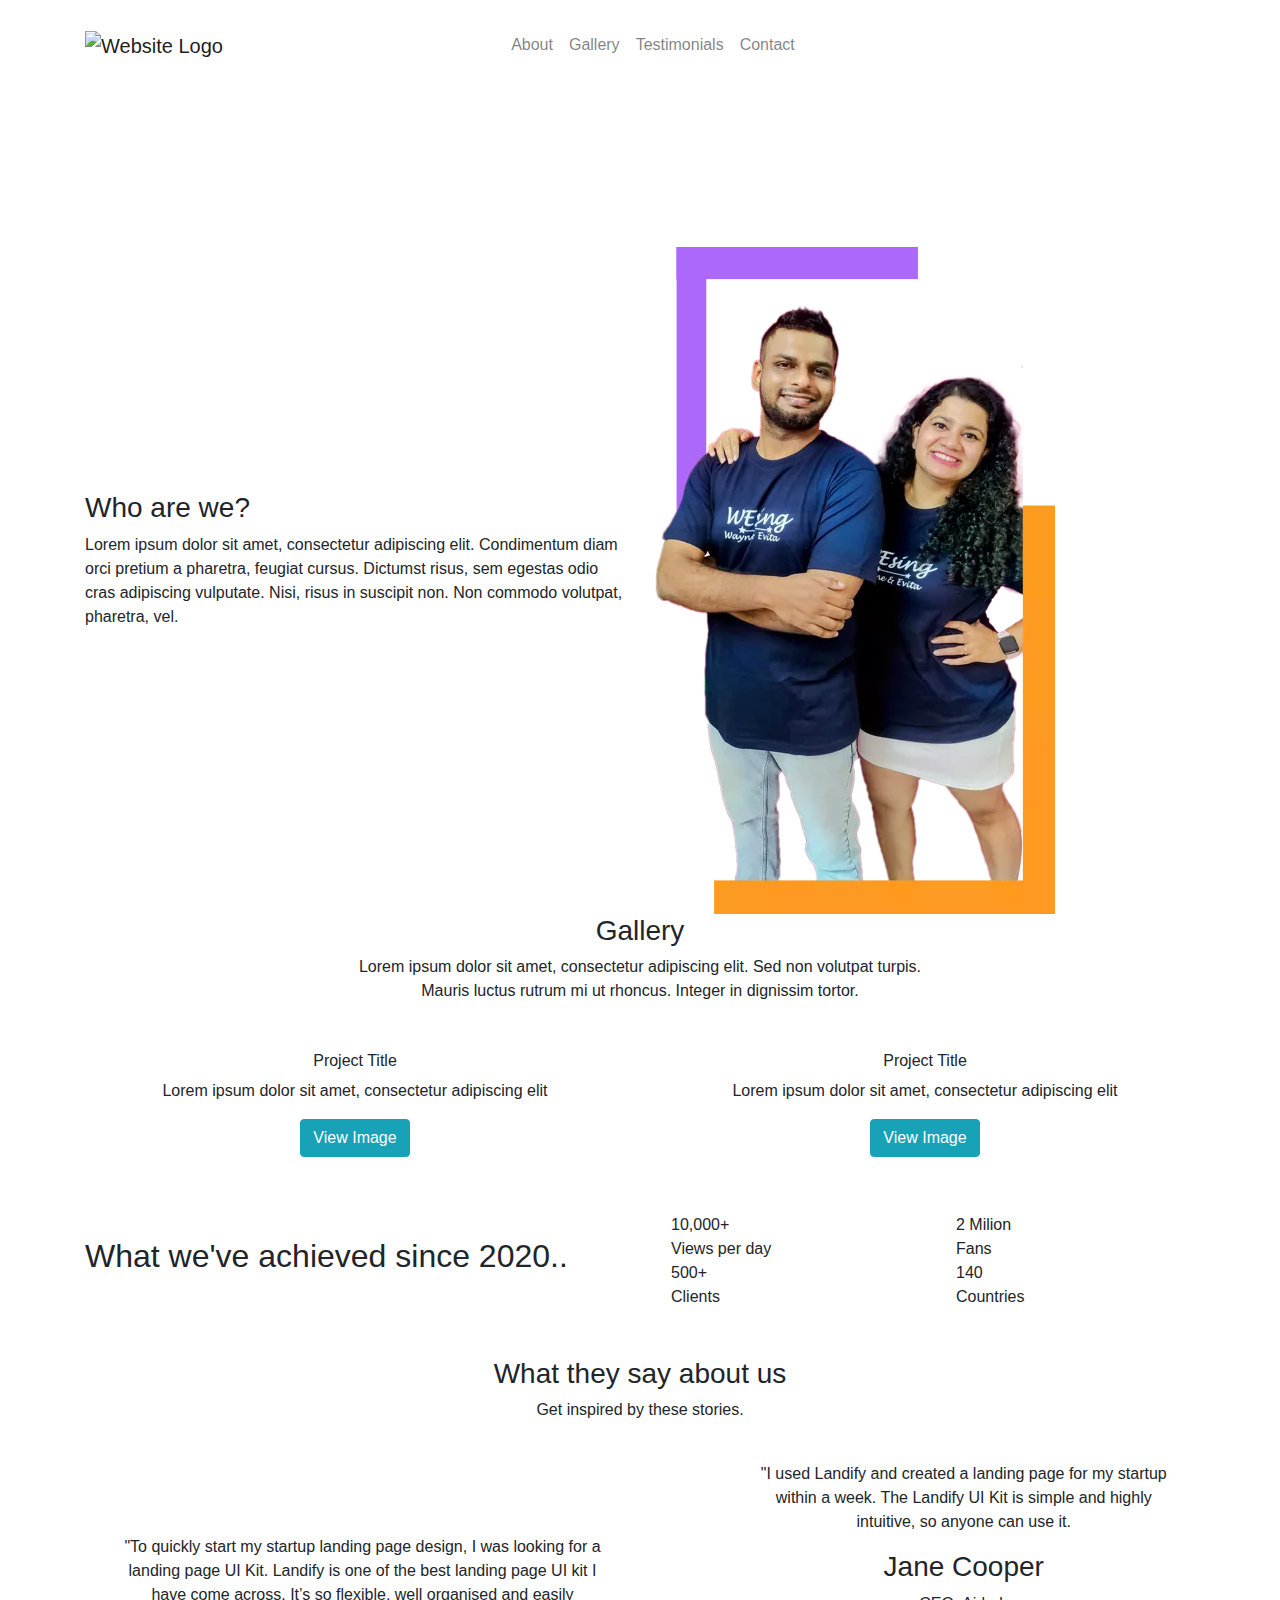
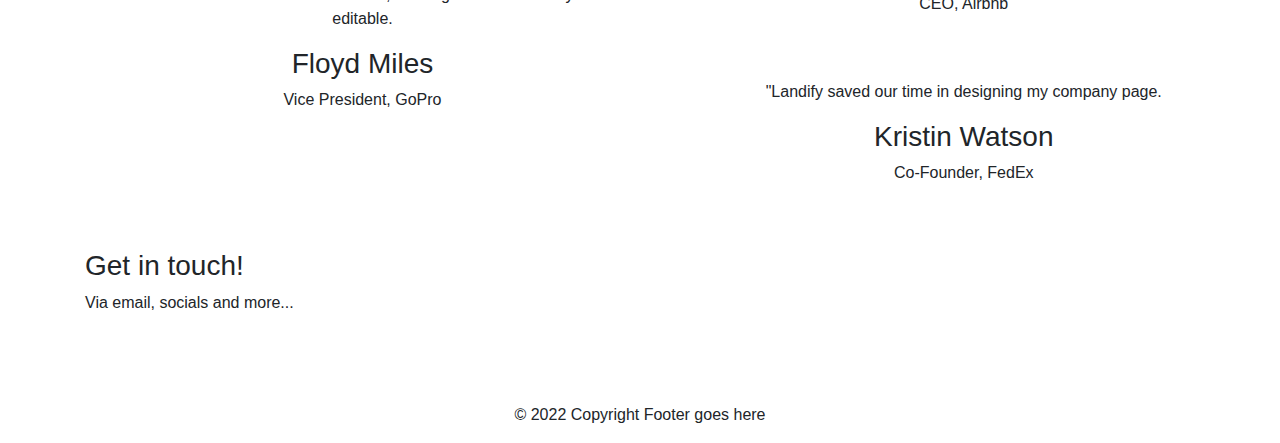
==== index.html @ 91587dcf "v1.1" ====
<!DOCTYPE html>
<html lang="en">
  <head>
    <meta charset="UTF-8" />
    <meta http-equiv="X-UA-Compatible" content="IE=edge" />
    <meta name="viewport" content="width=device-width, initial-scale=1.0" />
    <title>Wayne & Evita</title>
    <script src="scripts/index.js" defer></script>
    <!-- Css -->
    <link rel="stylesheet" href="css/style.css" />
    <!-- Bootstrap -->
    <link
      rel="stylesheet"
      href="https://cdn.jsdelivr.net/npm/bootstrap@4.0.0/dist/css/bootstrap.min.css"
      integrity="sha384-Gn5384xqQ1aoWXA+058RXPxPg6fy4IWvTNh0E263XmFcJlSAwiGgFAW/dAiS6JXm"
      crossorigin="anonymous"
    />

    <!-- Font Awesome Icons -->
    <link
      rel="stylesheet"
      href="https://cdnjs.cloudflare.com/ajax/libs/font-awesome/6.1.1/css/all.min.css"
      integrity="sha512-KfkfwYDsLkIlwQp6LFnl8zNdLGxu9YAA1QvwINks4PhcElQSvqcyVLLD9aMhXd13uQjoXtEKNosOWaZqXgel0g=="
      crossorigin="anonymous"
      referrerpolicy="no-referrer"
    />
  </head>
  <body>
    <!-- Navbar -->
    <nav class="navbar navbar-expand-lg navbar-light">
      <div class="container py-3">
        <a class="navbar-brand" href="#">
          <img
            src="images/asset 1_blue-1500w.png"
            alt="Website Logo"
            class="img-fluid"
          />
        </a>
        <button
          class="navbar-toggler"
          type="button"
          data-toggle="collapse"
          data-target="#navbarSupportedContent"
          aria-controls="navbarSupportedContent"
          aria-expanded="false"
          aria-label="Toggle navigation"
        >
          <span class="navbar-toggler-icon"></span>
        </button>

        <div class="collapse navbar-collapse" id="navbarSupportedContent">
          <!-- Centered Element -->

          <ul class="navbar-nav mx-auto">
            <li class="nav-item">
              <a class="nav-link" href="#aboutSection">About</a>
            </li>
            <li class="nav-item">
              <a class="nav-link" href="#gallerySection">Gallery</a>
            </li>
            <li class="nav-item">
              <a class="nav-link" href="#testimonialSection">Testimonials</a>
            </li>
            <li class="nav-item">
              <a class="nav-link" href="#contactSection">Contact</a>
            </li>
          </ul>
          <ul class="nav navbar__socials">
            <li class="nav-item">
              <a class="nav-link active" href="#">
                <i class="fa-brands fa-instagram"></i>
              </a>
            </li>
            <li class="nav-item">
              <a class="nav-link" href="#">
                <i class="fa-brands fa-youtube"></i>
              </a>
            </li>
            <li class="nav-item">
              <a class="nav-link" href="#">
                <i class="fa-brands fa-facebook"></i>
              </a>
            </li>

            <!-- Chnage after revision one -->
            <li class="nav-item">
              <a class="nav-link" href="#">
                <i class="fa-solid fa-envelope"></i>
              </a>
            </li>
          </ul>
        </div>
      </div>
    </nav>

    <!-- Background Image Section -->
    <header class="bgSection">
      <!-- Video tag (replace the video if needed) -->
      <video
        playsinline="playsinline"
        autoplay="autoplay"
        muted="muted"
        loop="loop"
        class="w-100"
      >
      <!-- replace this src path -->
        <source

          src="https://storage.googleapis.com/coverr-main/mp4/Mt_Baker.mp4"
          type="video/mp4"
        />
      </video>
    </header>

    <!-- About Section -->
    <div id="aboutSection" class="aboutSection--colOne">
      <div class="container section_margin">
        <!--Revision One (align-item-center) -->
        <div class="row align-items-center">
          <div class="col-12 col-md-6">
            <h3 class="h-3">Who are we?</h3>
            <p>
              Lorem ipsum dolor sit amet, consectetur adipiscing elit.
              Condimentum diam orci pretium a pharetra, feugiat cursus. Dictumst
              risus, sem egestas odio cras adipiscing vulputate. Nisi, risus in
              suscipit non. Non commodo volutpat, pharetra, vel.
            </p>

            <img
              src="images/turquoise-circle.svg"
              alt=""
              class="blueCircle d-none d-md-inline-block"
            />
            <img
              src="images/purple-circle.svg"
              alt=""
              class="purpleCicle d-none d-md-inline-block"
            />
          </div>
          <div class="col-12 col-md-6">
            <img
              src="images/we w:frame1-400w.png"
              alt="who we are Image"
              class="img-fluid"
            />
          </div>
        </div>
      </div>
    </div>

    <!-- gallery Section -->
    <div id="gallerySection" class="section_margin">
      <div class="container">
        <div class="row text-center">
          <div class="col-12">
            <h3 class="h-3">Gallery</h3>
            <p>
              Lorem ipsum dolor sit amet, consectetur adipiscing elit. Sed non
              volutpat turpis. <br class="breaktag" />
              Mauris luctus rutrum mi ut rhoncus. Integer in dignissim tortor.
            </p>
          </div>

          <!-- Four Gallery Images -->
          <div class="col-12 col-md-6 p-2">
            <div class="imageOverlay">
              <img
                src="images/photo-1523755231516-e43fd2e8dca5.jpg"
                alt=""
                class=""
              />
              <div class="imageDetail">
                <h6>Project Title</h6>
                <p>Lorem ipsum dolor sit amet, consectetur adipiscing elit</p>
                <a href=""><button class="btn btn-info">View Image</button></a>
              </div>
            </div>
          </div>
          <div class="col-12 col-md-6 p-2">
            <div class="imageOverlay">
              <img
                src="images/photo-1523755231516-e43fd2e8dca5.jpg"
                alt=""
                class="img-fluid"
              />
              <div class="imageDetail">
                <h6>Project Title</h6>
                <p>Lorem ipsum dolor sit amet, consectetur adipiscing elit</p>
                <a href=""><button class="btn btn-info">View Image</button></a>
              </div>
            </div>
          </div>
        </div>
      </div>
    </div>

    <!-- What we achive Section -->
    <div id="callToActionOne" class="section_margin_custom">
      <div class="container">
        <div class="row align-items-center py-5">
          <div class="col-12 col-lg-6">
            <h2>What we've achieved since 2020..</h2>
          </div>
          <div class="col-12 col-lg-6 mt-4 mt-md-0">
            <div class="row">
              <div class="col-6">
                <div class="d-flex">
                  <div class="mt-3">
                    <img src="images/05.svg" alt="" />
                  </div>
                  <div>
                    <span
                      ><span class="h-4 mb-5 ml-3">10,000+</span> <br />
                      <span class="smallText ml-3">Views per day</span></span
                    >
                  </div>
                </div>
              </div>

              <div class="col-6">
                <div class="d-flex">
                  <div class="mt-3">
                    <img src="images/04.svg" alt="" />
                  </div>
                  <div>
                    <span
                      ><span class="h-4 mb-5 ml-3">2 Milion</span> <br />
                      <span class="smallText ml-3">Fans</span></span
                    >
                  </div>
                </div>
              </div>

              <div class="col-6">
                <div class="d-flex">
                  <div class="mt-3">
                    <img src="images/05 (1).svg" alt="" />
                  </div>
                  <div>
                    <span
                      ><span class="h-4 mb-5 ml-3">500+</span> <br />
                      <span class="smallText ml-3">Clients</span></span
                    >
                  </div>
                </div>
              </div>

              <div class="col-6">
                <div class="d-flex">
                  <div class="mt-3">
                    <img src="images/07.svg" alt="" />
                  </div>
                  <div>
                    <span
                      ><span class="h-4 mb-5 ml-3">140</span> <br />
                      <span class="smallText ml-3">Countries</span></span
                    >
                  </div>
                </div>
              </div>
            </div>
          </div>
        </div>
      </div>
    </div>

    <!-- testimonails Section -->

    <div id="testimonialSection" class="section_margin_custom">
      <div class="container">
        <div class="row text-center">
          <div class="col-12">
            <h3 class="h-3">What they say about us</h3>
            <p>Get inspired by these stories.</p>
          </div>
          <div class="col-12">
            <div class="row w-md-75 mx-auto mt-4 align-items-center">
              <div
                class="col-12 col-md-6 testimony mb-5 mb-md-0"
                style="height: max-content"
              >
                <div class="px-4">
                  <p class="niconne">
                    <span class="quote">"</span>To quickly start my startup
                    landing page design, I was looking for a landing page UI
                    Kit. Landify is one of the best landing page UI kit I have
                    come across. It’s so flexible, well organised and easily
                    editable.
                  </p>

                  <div class="testimony__who jost">
                    <h3>Floyd Miles</h3>
                    <p>Vice President, GoPro</p>
                  </div>
                </div>
              </div>
              <div class="col-12 col-md-5 offset-md-1">
                <div class="row">
                  <div class="col-12 testimony mb-5 mb-md-0">
                    <p class="niconne">
                      <span class="quote">"</span>I used Landify and created a
                      landing page for my startup within a week. The Landify UI
                      Kit is simple and highly intuitive, so anyone can use it.
                    </p>

                    <div class="testimony__who jost">
                      <h3>Jane Cooper</h3>
                      <p>CEO, Airbnb</p>
                    </div>
                  </div>

                  <div class="col-12 testimony mt-md-5">
                    <p class="niconne">
                      <span class="quote">"</span>Landify saved our time in
                      designing my company page.
                    </p>

                    <div class="testimony__who jost">
                      <h3>Kristin Watson</h3>
                      <p>Co-Founder, FedEx</p>
                    </div>
                  </div>
                </div>
              </div>
            </div>
          </div>
        </div>
      </div>
    </div>

    <!-- Call to Action 2 -->
    <div id="contactSection" class="section_margin_custom py-5">
      <div class="container">
        <div class="row align-items-center">
          <div class="col col-md-9">
            <h3 class="h-3">Get in touch!</h3>
            <p class="jost">Via email, socials and more...</p>
          </div>

          <div class="col col-md-3">
            <div class="socials">
              <a href="#"><i class="fa-brands fa-instagram"></i></a>
              <a href="#"><i class="fa-brands fa-twitter"></i></a>
              <a href="#"><i class="fa-brands fa-youtube"></i></a>
             <a href="#"> <i class="fa-brands fa-twitter"></i></a>
              <a href="#"><i class="fa-solid fa-envelope"></i></a>
            </div>
          </div>
        </div>
      </div>
    </div>

    <!-- Footer -->
    <footer class="footer_main mt-4">
      <div class="container">
        <div class="row">
          <!-- It was 10 before (revision one) -->
          <div class="col col-md-12 text-center">
            <p class="jost">© 2022 Copyright Footer goes here</p>
          </div>

          <!-- They was social media icons here before revision -->
          <!-- <div class="col col-md-2"></div> -->
        </div>
      </div>
    </footer>
    <!-- Bootstrap Files -->
    <script
      src="https://code.jquery.com/jquery-3.2.1.slim.min.js"
      integrity="sha384-KJ3o2DKtIkvYIK3UENzmM7KCkRr/rE9/Qpg6aAZGJwFDMVNA/GpGFF93hXpG5KkN"
      crossorigin="anonymous"
    ></script>
    <script
      src="https://cdn.jsdelivr.net/npm/popper.js@1.12.9/dist/umd/popper.min.js"
      integrity="sha384-ApNbgh9B+Y1QKtv3Rn7W3mgPxhU9K/ScQsAP7hUibX39j7fakFPskvXusvfa0b4Q"
      crossorigin="anonymous"
    ></script>
    <script
      src="https://cdn.jsdelivr.net/npm/bootstrap@4.0.0/dist/js/bootstrap.min.js"
      integrity="sha384-JZR6Spejh4U02d8jOt6vLEHfe/JQGiRRSQQxSfFWpi1MquVdAyjUar5+76PVCmYl"
      crossorigin="anonymous"
    ></script>
  </body>
</html>
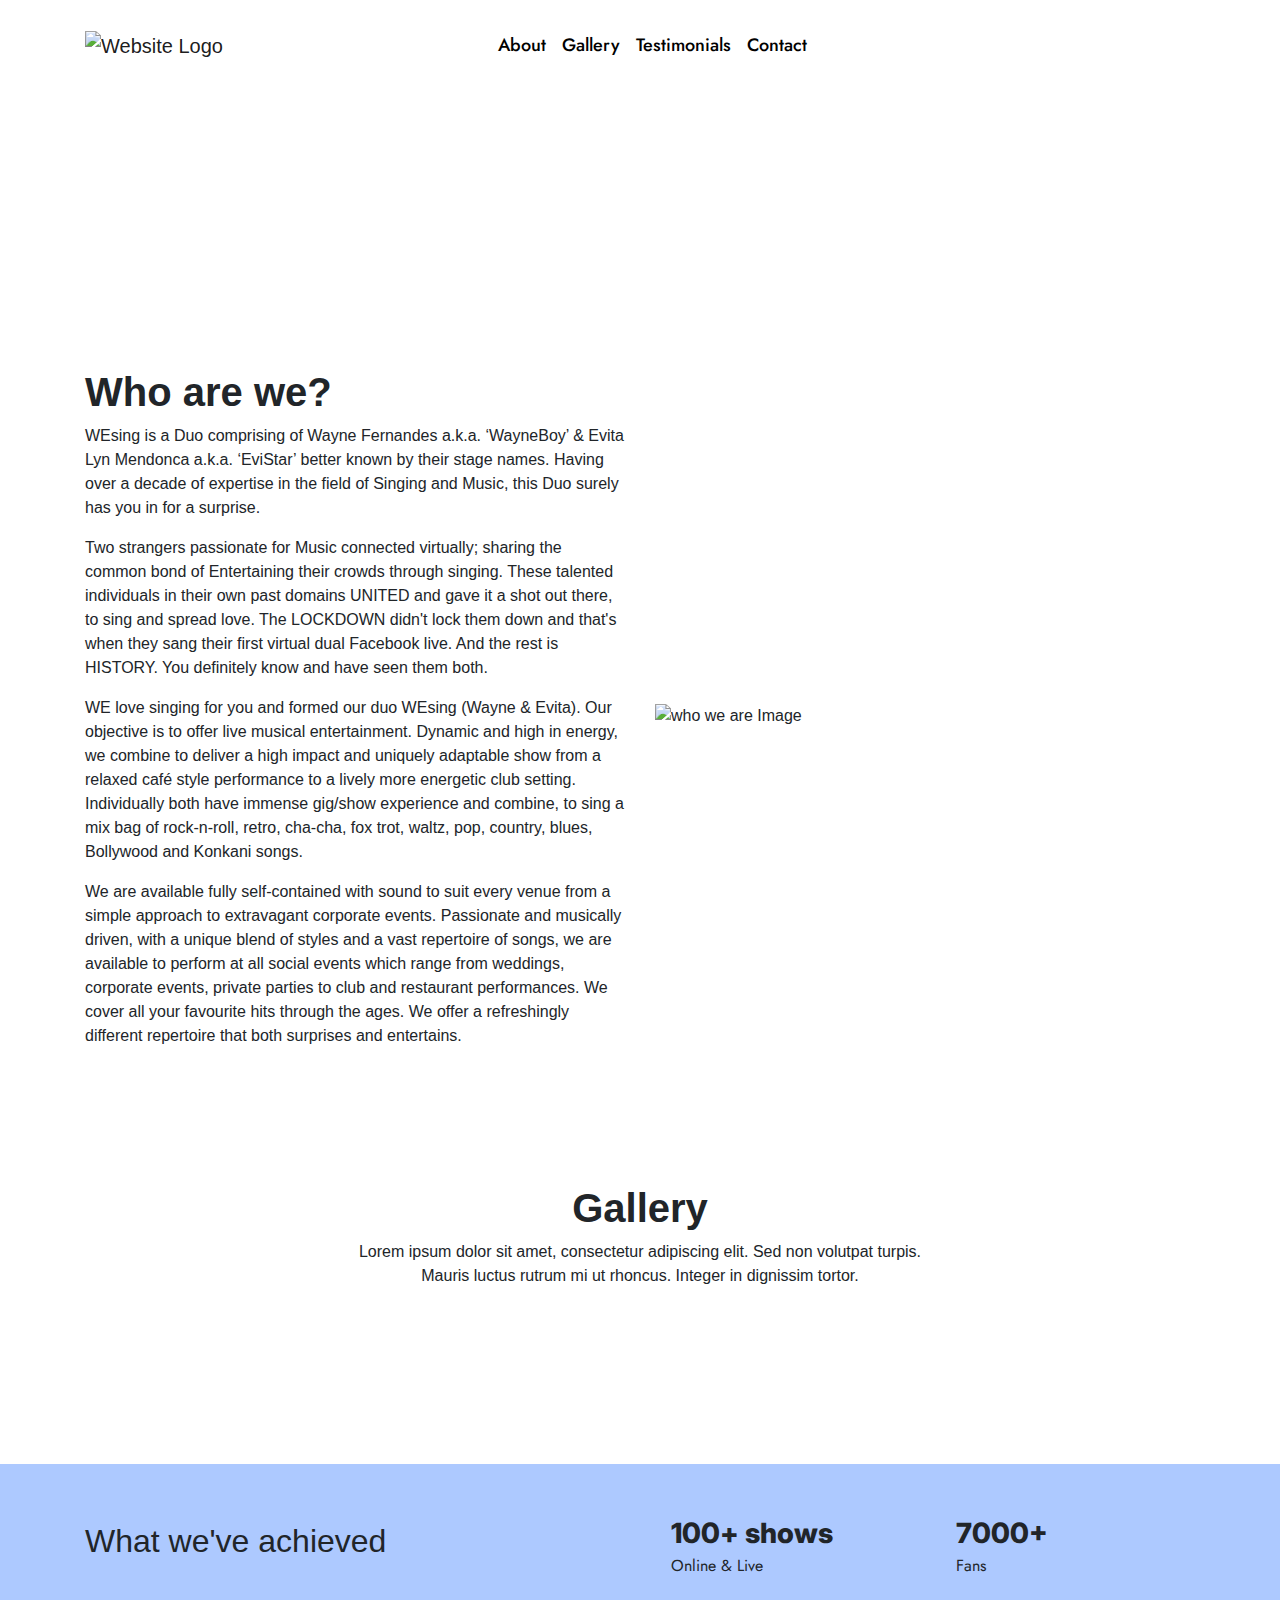
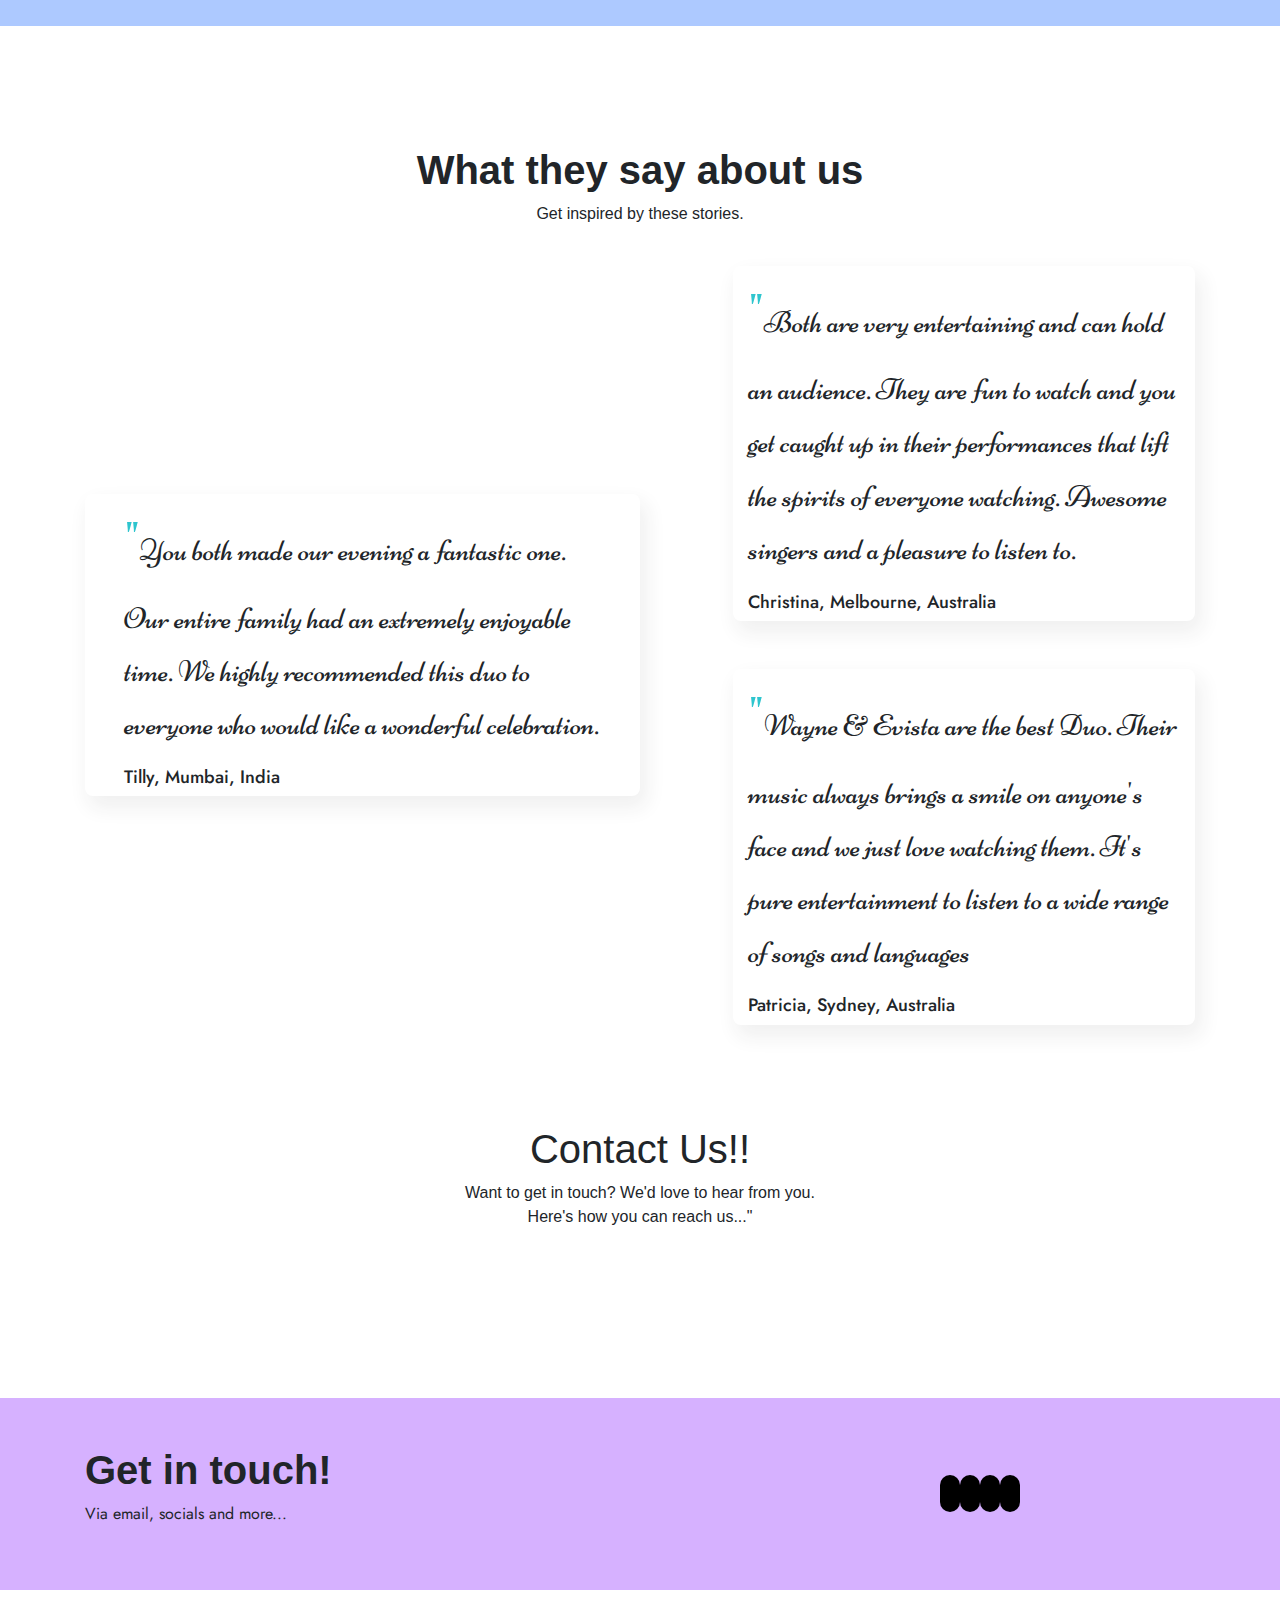
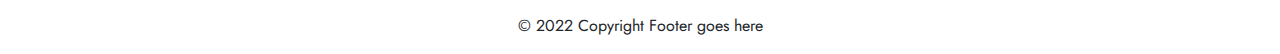
==== commit 07500d46: "v1.5" ====
--- a/index.html
+++ b/index.html
@@ -24,12 +24,14 @@
       crossorigin="anonymous"
       referrerpolicy="no-referrer"
     />
+    <!-- Form script -->
+    <script type="text/javascript" src="https://app.99inbound.com/99inbound.js"></script>
   </head>
   <body>
     <!-- Navbar -->
     <nav class="navbar navbar-expand-lg navbar-light">
       <div class="container py-3">
-        <a class="navbar-brand" href="#">
+        <a class="navbar-brand" href="/">
           <img
             src="images/asset 1_blue-1500w.png"
             alt="Website Logo"
@@ -62,32 +64,35 @@
               <a class="nav-link" href="#testimonialSection">Testimonials</a>
             </li>
             <li class="nav-item">
-              <a class="nav-link" href="#contactSection">Contact</a>
+              <a class="nav-link" href="#contactForm">Contact</a>
             </li>
           </ul>
           <ul class="nav navbar__socials">
-            <li class="nav-item">
-              <a class="nav-link active" href="#">
+            
+            <li class="nav-item">
+              <a class="nav-link" href="#contactForm">
+                <i class="fa-solid fa-envelope"></i>
+              </a>
+            </li>
+            <li class="nav-item">
+              <a class="nav-link" href="https://www.facebook.com/WayneAndEvita" target="_blank" rel="noopener noreferrer">
+                <i class="fa-brands fa-facebook"></i>
+              </a>
+            </li>
+            <li class="nav-item">
+              <a class="nav-link" href="https://www.youtube.com/channel/UCkJGmMA9x-VezOYNjD4gjDA" target="_blank" rel="noopener noreferrer">
+                <i class="fa-brands fa-youtube"></i>
+              </a>
+            </li>
+            <li class="nav-item">
+              <a class="nav-link active" href="https://www.instagram.com/wayneandevita/" target="_blank" rel="noopener noreferrer">
                 <i class="fa-brands fa-instagram"></i>
               </a>
             </li>
-            <li class="nav-item">
-              <a class="nav-link" href="#">
-                <i class="fa-brands fa-youtube"></i>
-              </a>
-            </li>
-            <li class="nav-item">
-              <a class="nav-link" href="#">
-                <i class="fa-brands fa-facebook"></i>
-              </a>
-            </li>
+
 
             <!-- Chnage after revision one -->
-            <li class="nav-item">
-              <a class="nav-link" href="#">
-                <i class="fa-solid fa-envelope"></i>
-              </a>
-            </li>
+
           </ul>
         </div>
       </div>
@@ -107,6 +112,7 @@
         <source
 
           src="https://storage.googleapis.com/coverr-main/mp4/Mt_Baker.mp4"
+          src = "images/Showreel (low bitrate).mp4"
           type="video/mp4"
         />
       </video>
@@ -120,10 +126,16 @@
           <div class="col-12 col-md-6">
             <h3 class="h-3">Who are we?</h3>
             <p>
-              Lorem ipsum dolor sit amet, consectetur adipiscing elit.
-              Condimentum diam orci pretium a pharetra, feugiat cursus. Dictumst
-              risus, sem egestas odio cras adipiscing vulputate. Nisi, risus in
-              suscipit non. Non commodo volutpat, pharetra, vel.
+              WEsing is a Duo comprising of Wayne Fernandes a.k.a. ‘WayneBoy’ & Evita Lyn Mendonca a.k.a. ‘EviStar’ better known               by their stage names. Having over a decade of expertise in the field of Singing and Music, this Duo surely has you in for a surprise.
+            </p>
+            <p>
+              Two strangers passionate for Music connected virtually; sharing the common bond of Entertaining their crowds through singing. These talented individuals in their own past domains UNITED and gave it a shot out there, to sing and spread love. The LOCKDOWN didn't lock them down and that's when they sang their first virtual dual Facebook live. And the rest is HISTORY. You definitely know and have seen them both.
+            </p>
+            <p>
+              WE love singing for you and formed our duo WEsing (Wayne & Evita). Our objective is to offer live musical entertainment. Dynamic and high in energy, we combine to deliver a high impact and uniquely adaptable show from a relaxed café style performance to a lively more energetic club setting. Individually both have immense gig/show experience and combine, to sing a mix bag of rock-n-roll, retro, cha-cha, fox trot, waltz, pop, country, blues, Bollywood and Konkani songs.
+            </p>
+            <p>
+              We are available fully self-contained with sound to suit every venue from a simple approach to extravagant corporate events. Passionate and musically driven, with a unique blend of styles and a vast repertoire of songs, we are available to perform at all social events which range from weddings, corporate events, private parties to club and restaurant performances. We cover all your favourite hits through the ages. We offer a refreshingly different repertoire that both surprises and entertains.
             </p>
 
             <img
@@ -139,7 +151,7 @@
           </div>
           <div class="col-12 col-md-6">
             <img
-              src="images/we w:frame1-400w.png"
+              src="images/WEFrame@0.5x.png"
               alt="who we are Image"
               class="img-fluid"
             />
@@ -199,7 +211,7 @@
       <div class="container">
         <div class="row align-items-center py-5">
           <div class="col-12 col-lg-6">
-            <h2>What we've achieved since 2020..</h2>
+            <h2>What we've achieved</h2>
           </div>
           <div class="col-12 col-lg-6 mt-4 mt-md-0">
             <div class="row">
@@ -210,8 +222,8 @@
                   </div>
                   <div>
                     <span
-                      ><span class="h-4 mb-5 ml-3">10,000+</span> <br />
-                      <span class="smallText ml-3">Views per day</span></span
+                      ><span class="h-4 mb-5 ml-3">100+ shows</span> <br />
+                      <span class="smallText ml-3">Online & Live</span></span
                     >
                   </div>
                 </div>
@@ -224,14 +236,28 @@
                   </div>
                   <div>
                     <span
-                      ><span class="h-4 mb-5 ml-3">2 Milion</span> <br />
+                      ><span class="h-4 mb-5 ml-3">7000+</span> <br />
                       <span class="smallText ml-3">Fans</span></span
                     >
                   </div>
                 </div>
               </div>
 
-              <div class="col-6">
+              <!-- <div class="col-6">
+                <div class="d-flex">
+                   <div class="mt-3">
+                    <img src="images/05 (1).svg" alt="" />
+                  </div>
+                  <div>
+                    <span
+                      ><span class="h-4 mb-5 ml-3">India & Global Presence</span> <br />
+                      <span class="smallText ml-3">Clients</span></span
+                    >
+                  </div>
+                </div>
+              </div> -->
+
+              <!-- <div class="col-6">
                 <div class="d-flex">
                   <div class="mt-3">
                     <img src="images/05 (1).svg" alt="" />
@@ -257,7 +283,7 @@
                     >
                   </div>
                 </div>
-              </div>
+              </div> -->
             </div>
           </div>
         </div>
@@ -281,16 +307,13 @@
               >
                 <div class="px-4">
                   <p class="niconne">
-                    <span class="quote">"</span>To quickly start my startup
-                    landing page design, I was looking for a landing page UI
-                    Kit. Landify is one of the best landing page UI kit I have
-                    come across. It’s so flexible, well organised and easily
-                    editable.
+                    <span class="quote">"</span>You both made our evening a fantastic one. Our entire family had an extremely enjoyable time.
+                    We highly recommended this duo to everyone who would like a wonderful celebration.
                   </p>
 
                   <div class="testimony__who jost">
-                    <h3>Floyd Miles</h3>
-                    <p>Vice President, GoPro</p>
+                    <h3>Tilly, Mumbai, India</h3>
+                    <!-- <p>Vice President, GoPro</p> -->
                   </div>
                 </div>
               </div>
@@ -298,31 +321,44 @@
                 <div class="row">
                   <div class="col-12 testimony mb-5 mb-md-0">
                     <p class="niconne">
-                      <span class="quote">"</span>I used Landify and created a
-                      landing page for my startup within a week. The Landify UI
-                      Kit is simple and highly intuitive, so anyone can use it.
+                      <span class="quote">"</span>Both are very entertaining and can hold an audience. They are fun to watch and you get caught up in their performances that lift the spirits of everyone watching. Awesome singers and a pleasure to listen to.
                     </p>
 
                     <div class="testimony__who jost">
-                      <h3>Jane Cooper</h3>
-                      <p>CEO, Airbnb</p>
+                      <h3>Christina, Melbourne, Australia</h3>
+                      <!-- <p>CEO, Airbnb</p> -->
                     </div>
                   </div>
 
                   <div class="col-12 testimony mt-md-5">
                     <p class="niconne">
-                      <span class="quote">"</span>Landify saved our time in
-                      designing my company page.
+                      <span class="quote">"</span>Wayne & Evista are the best Duo. Their music always brings a smile on anyone's face and we just love watching them. It's pure entertainment to listen to a wide range of songs and languages
                     </p>
 
                     <div class="testimony__who jost">
-                      <h3>Kristin Watson</h3>
-                      <p>Co-Founder, FedEx</p>
+                      <h3>Patricia, Sydney, Australia</h3>
+                      <!-- <p>Co-Founder, FedEx</p> -->
                     </div>
                   </div>
                 </div>
               </div>
             </div>
+          </div>
+        </div>
+      </div>
+    </div>
+    
+    <!-- contact-form -->
+    <div class="contact mt-100" id="contactForm">
+      <div class="container">
+        <div class="text-center my-5">
+            <h1>Contact Us!!</h1>
+                <p>Want to get in touch? We'd love to hear from you. <br> Here's how you can reach us..."</p>
+              </div>
+        <div class="row">
+           
+          <div class="col-md-12">
+            <div class="inbound-form-wrapper" id="form_6862" data-path="https://app.99inbound.com/i/41062729-f893-468e-bad9-bc39625a03fb" data-token="g6BqQfHKr0rM5W8P4is1lgtt"></div>
           </div>
         </div>
       </div>
@@ -339,11 +375,24 @@
 
           <div class="col col-md-3">
             <div class="socials">
-              <a href="#"><i class="fa-brands fa-instagram"></i></a>
+              <!-- <a href="#"><i class="fa-brands fa-instagram"></i></a>
               <a href="#"><i class="fa-brands fa-twitter"></i></a>
               <a href="#"><i class="fa-brands fa-youtube"></i></a>
              <a href="#"> <i class="fa-brands fa-twitter"></i></a>
-              <a href="#"><i class="fa-solid fa-envelope"></i></a>
+              <a href="#"><i class="fa-solid fa-envelope"></i></a> -->
+
+                <a href="#contactForm">
+                  <i class="fa-solid fa-envelope"></i>
+                </a>
+                <a href="https://www.facebook.com/WayneAndEvita" target="_blank" rel="noopener noreferrer">
+                  <i class="fa-brands fa-facebook"></i>
+                </a>
+                <a href="https://www.youtube.com/channel/UCkJGmMA9x-VezOYNjD4gjDA" target="_blank" rel="noopener noreferrer">
+                  <i class="fa-brands fa-youtube"></i>
+                </a>
+                <a href="https://www.instagram.com/wayneandevita/" target="_blank" rel="noopener noreferrer">
+                  <i class="fa-brands fa-instagram"></i>
+                </a>
             </div>
           </div>
         </div>
@@ -380,5 +429,6 @@
       integrity="sha384-JZR6Spejh4U02d8jOt6vLEHfe/JQGiRRSQQxSfFWpi1MquVdAyjUar5+76PVCmYl"
       crossorigin="anonymous"
     ></script>
+    <script src="scripts/index.js"></script>
   </body>
 </html>
--- a/css/style.css
+++ b/css/style.css
@@ -0,0 +1,243 @@
+@import url("https://fonts.googleapis.com/css2?family=Inter:wght@100;200;300;400;500;600;700;800;900&family=Jost:wght@100;200;300;400;500;600;700;800;900&family=Niconne&display=swap");
+
+html {
+  scroll-behavior: smooth;
+}
+body {
+  font-family: "Inter", sans-serif;
+  font-family: "Jost", sans-serif;
+}
+
+/* utilities */
+.h-3 {
+  font-size: 2.5rem;
+  font-weight: 800;
+  text-transform: none;
+  text-decoration: none;
+  /* font-family: "Jost"; */
+}
+.h-4 {
+  font-size: 28px;
+  font-family: Inter;
+  /* font-family: "Jost"; */
+  font-weight: 800;
+  text-transform: none;
+}
+
+.jost {
+  font-family: "Jost";
+}
+
+.smallText {
+  font-family: "Jost";
+}
+.section_margin {
+  padding-top: 7.5rem;
+}
+
+.section_margin_custom {
+  margin-top: 7.5rem;
+}
+
+.niconne {
+  font-family: "Niconne", cursive;
+  font-size: 30px;
+  font-weight: 400;
+  line-height: 1.77;
+}
+
+.quote {
+  color: #2ec5ce;
+  font-size: 55px !important;
+}
+
+.btn-info {
+  background: #2ec5ce !important;
+}
+
+.btn-info:hover {
+  border-color: #2ec5ce !important;
+}
+/* Navbar styling */
+.navbar {
+  background: #fff !important;
+}
+
+.navbar .nav-item .nav-link:hover {
+  /* color: #2ec5ce !important; */
+  color: #3377FF !important;
+}
+.navbar-brand img {
+  width: 12rem;
+  position: flex;
+  /* position: absolute; */
+  /* left: -100px; top: 0; */
+}
+
+.navbar .nav-item .nav-link {
+  font-size: 18px;
+  font-style: normal;
+  transition: 0.3s;
+  font-weight: 500;
+  color: #000 !important;
+  font-family: "Jost";
+}
+
+.navbar .navbar__socials i {
+  font-size: 23px;
+}
+/* header section */
+
+.bgSection video,
+.bgSection source {
+  border: none;
+}
+
+/* About Section */
+
+.aboutSection--colOne {
+  position: relative;
+}
+
+.aboutSection--colOne .blueCircle {
+  position: absolute;
+  top: -10rem;
+  left: 57%; /*Chnage to 87% when u u have the right image*/
+  filter: blur(60px);
+  opacity: 0.4;
+}
+
+.aboutSection--colOne .purpleCicle {
+  top: 0.9375rem;
+  left: 0;
+  filter: blur(60px);
+  opacity: 0.4;
+  z-index: 100;
+  position: absolute;
+  object-fit: cover;
+}
+
+/* section {
+  background-image: url("images/back.png");
+  background-repeat: no-repeat;
+  background-size: contain;
+} */
+
+
+/* Gallery Section */
+.imageOverlay {
+  position: relative;
+  width: 100% !important;
+  cursor: pointer;
+}
+
+.imageOverlay img {
+  width: 100% !important;
+  max-height: 300px !important;
+  object-fit: cover;
+}
+.imageOverlay .imageDetail {
+  position: absolute;
+  top: 50%;
+  left: 50%;
+  color: #ffffff;
+  transform: translate(-50%, -50%);
+  z-index: 2;
+  font-size: 1.125rem;
+  font-family: "Jost";
+  opacity: 0;
+  transition: all 1s ease;
+  width: 100%;
+  text-align: center;
+}
+
+.imageOverlay .imageDetail h6 {
+  font-size: 1.5rem;
+  font-weight: 500;
+}
+
+.imageOverlay::after {
+  transition: all 1s ease;
+  position: absolute;
+  top: 0;
+  left: 0;
+  width: 100%;
+  height: 100%;
+  content: "";
+  background-color: #000;
+  opacity: 0;
+  z-index: 1;
+}
+
+.imageOverlay:hover::after {
+  opacity: 0.3;
+}
+
+.imageOverlay:hover > .imageDetail {
+  opacity: 1 !important;
+}
+
+/* Call to actuon section 1 */
+#callToActionOne,
+#callToActionOne .row {
+  background-color: #adc9ff;
+}
+
+/* testimonail section */
+.testimony {
+  box-shadow: 5px 10px 20px 2px rgb(41 41 42 / 7%);
+  border-radius: 0.5rem;
+  text-align: left;
+  max-height: max-content !important;
+}
+
+.testimony__who {
+  text-align: left;
+}
+
+.testimony__who h3 {
+  font-size: 1.125rem;
+}
+
+/* Contact Section */
+#contactSection {
+  background: #d6b1ff;
+}
+
+/* contact section */
+/* Socials where in footer section before revisoon one */
+#contactSection .socials i {
+  font-size: 1rem;
+  border-radius: 6.25rem;
+  background-color: #000;
+  color: #fff;
+  padding: 0.625rem;
+  cursor: pointer;
+}
+
+#contactSection .socials i:hover {
+  color: #d6b1ff;
+}
+.mt-100{
+  margin-top: 100px;
+}
+/* Media Queries  */
+
+@media screen and (max-width: 550px) {
+  .bgSection {
+    height: 50vh;
+  }
+
+  .aboutSection--colOne .h-3 {
+    text-align: left !important;
+  }
+
+  #gallerySection .row,
+  #testimonialSection .row {
+    text-align: left !important;
+  }
+
+  .breaktag {
+    display: none;
+  }
+}
